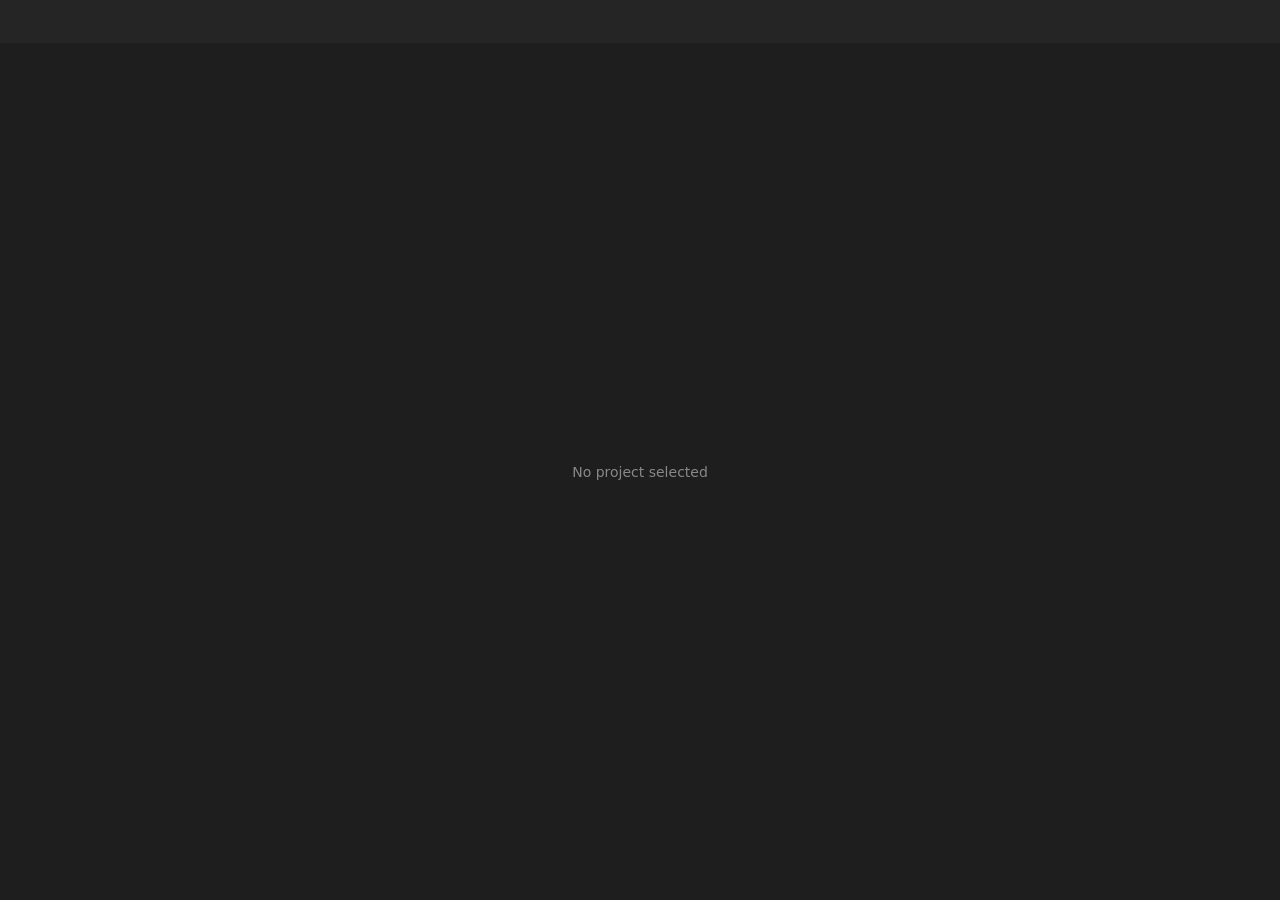
==== ui/index.html @ 2f4cf838 "feat: v0.1 step 1 — Tauri shell + iframe + Rust lifecycle - src-tauri/: Tauri 2.x app with list_proj" ====
<!DOCTYPE html>
<html lang="ko">
<head>
<meta charset="UTF-8">
<title>vstabs</title>
<link rel="stylesheet" href="styles.css">
</head>
<body>
<nav id="tabbar"></nav>
<main id="content">
  <div id="empty-state">No project selected</div>
</main>
<script src="app.js"></script>
</body>
</html>
---- ui/styles.css ----
* { margin: 0; padding: 0; box-sizing: border-box; }

body {
  display: flex; flex-direction: column; height: 100vh;
  font-family: 'Segoe UI', -apple-system, system-ui, sans-serif;
  background: #1e1e1e;
  overflow: hidden;
}

#tabbar {
  display: flex; height: 44px; background: #252526; color: #cccccc;
  align-items: stretch; border-bottom: 1px solid #1e1e1e;
  flex-shrink: 0; user-select: none;
}

#tabbar .tab {
  background: transparent; border: none; color: inherit;
  padding: 0 18px; cursor: pointer; font-size: 13px;
  border-right: 1px solid #1e1e1e;
  display: flex; align-items: center; gap: 10px;
  transition: background 0.05s;
  position: relative;
}
#tabbar .tab:hover { background: #2a2d2e; }
#tabbar .tab.active { background: #1e1e1e; color: #ffffff; }
#tabbar .tab.active::after {
  content: ""; position: absolute; left: 0; right: 0; bottom: -1px;
  height: 2px; background: var(--env-color, #007acc);
}
#tabbar .tab .icon { font-size: 16px; }
#tabbar .tab .name { font-weight: 500; }
#tabbar .tab .env-tag {
  font-size: 10px; padding: 2px 6px; border-radius: 3px;
  background: var(--env-color, #555); color: #1e1e1e;
  font-weight: 600; letter-spacing: 0.5px;
}
#tabbar .tab .status-dot {
  width: 6px; height: 6px; border-radius: 50%;
  background: #555; transition: background 0.15s;
}
#tabbar .tab .status-dot.running { background: #4caf50; }
#tabbar .tab .status-dot.spawning { background: #ffa726; }

#tabbar .add {
  background: transparent; border: none; color: #888; cursor: pointer;
  padding: 0 14px; font-size: 18px;
  border-right: 1px solid #1e1e1e;
}
#tabbar .add:hover { background: #2a2d2e; color: #ccc; }

#tabbar .spacer { flex: 1; }
#tabbar .meta {
  display: flex; align-items: center; padding: 0 14px;
  color: #666; font-size: 11px; gap: 14px;
}

#content { flex: 1; position: relative; background: #1e1e1e; }

iframe {
  position: absolute; inset: 0; width: 100%; height: 100%;
  border: none; display: none;
}
iframe.active { display: block; }

#empty-state {
  position: absolute; inset: 0;
  display: flex; align-items: center; justify-content: center;
  color: #888; font-size: 14px;
}
#empty-state.hidden { display: none; }

.toast {
  position: fixed; bottom: 12px; left: 50%; transform: translateX(-50%);
  background: #333; color: #eee; padding: 8px 14px;
  border-radius: 4px; font-size: 12px;
  opacity: 0; transition: opacity 0.2s;
  pointer-events: none;
  max-width: 600px;
}
.toast.show { opacity: 0.95; }
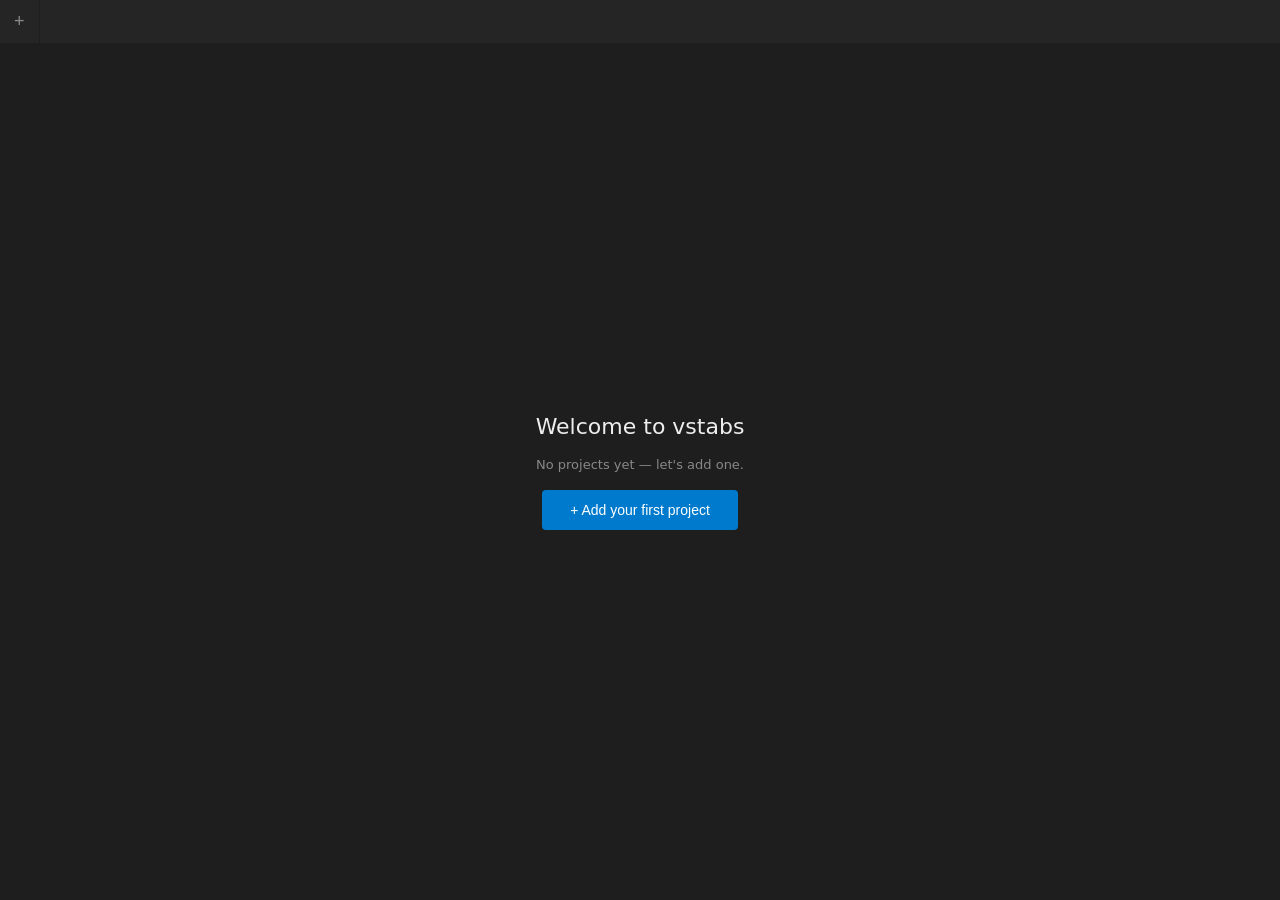
==== commit 9ef5e0db: "feat: v0.2 A — JSON registry + add/edit/remove UI + host suggest Replaces hardcoded registry.rs::def" ====
--- a/ui/index.html
+++ b/ui/index.html
@@ -6,10 +6,89 @@
 <link rel="stylesheet" href="styles.css">
 </head>
 <body>
+
 <nav id="tabbar"></nav>
+
 <main id="content">
-  <div id="empty-state">No project selected</div>
+  <div id="empty-state">
+    <h2>Welcome to vstabs</h2>
+    <p>No projects yet — let's add one.</p>
+    <button id="empty-cta" class="cta">+ Add your first project</button>
+  </div>
 </main>
+
+<!-- Project add/edit modal -->
+<div id="modal-overlay" class="modal-overlay hidden" data-mode="add">
+  <div class="modal" role="dialog" aria-labelledby="modal-title">
+    <h3 id="modal-title">Add project</h3>
+
+    <div class="row">
+      <div class="grow">
+        <label>Name</label>
+        <input id="f-name" type="text" placeholder="my-project" maxlength="40" />
+      </div>
+      <div style="flex: 0 0 80px;">
+        <label>Icon</label>
+        <input id="f-icon" type="text" placeholder="📁" maxlength="4" />
+      </div>
+    </div>
+
+    <label>Environment</label>
+    <div class="env-radio" id="f-env">
+      <label data-env="local">Local</label>
+      <label data-env="wsl" class="active">WSL</label>
+      <label data-env="ssh">SSH</label>
+    </div>
+
+    <div id="f-conditional-wsl" class="conditional">
+      <label>WSL distro</label>
+      <select id="f-wsl-distro"></select>
+      <div class="hint">populated from <code>wsl -l --quiet</code></div>
+    </div>
+
+    <div id="f-conditional-ssh" class="conditional hidden">
+      <label>SSH host</label>
+      <input id="f-ssh-host" type="text" list="f-ssh-aliases" placeholder="my-remote-host" />
+      <datalist id="f-ssh-aliases"></datalist>
+      <div class="hint">suggestions from <code>~/.ssh/config</code> Host aliases — also accepts new names</div>
+    </div>
+
+    <label>Folder</label>
+    <input id="f-folder" type="text" placeholder="/home/your-user/projects/my-project" />
+
+    <label>Port (optional — auto if empty)</label>
+    <input id="f-port" type="number" min="1024" max="65535" placeholder="auto" />
+
+    <div id="modal-error" class="error hidden"></div>
+
+    <div class="actions">
+      <button id="modal-cancel">Cancel</button>
+      <button id="modal-submit" class="primary">Add</button>
+    </div>
+  </div>
+</div>
+
+<!-- Context menu (tab right-click) -->
+<div id="ctx-menu" class="ctx-menu hidden">
+  <div class="item" data-action="edit">📝 Edit project…</div>
+  <div class="item" data-action="move-left">↑ Move left</div>
+  <div class="item" data-action="move-right">↓ Move right</div>
+  <div class="sep"></div>
+  <div class="item danger" data-action="remove">🗑 Remove project</div>
+</div>
+
+<!-- Confirm dialog (used for remove) -->
+<div id="confirm-overlay" class="modal-overlay hidden">
+  <div class="modal" role="alertdialog">
+    <h3 id="confirm-title">Confirm</h3>
+    <p id="confirm-message" class="confirm-message"></p>
+    <div class="actions">
+      <button id="confirm-cancel">Cancel</button>
+      <button id="confirm-ok" class="primary danger-btn">Remove</button>
+    </div>
+  </div>
+</div>
+
 <script src="app.js"></script>
 </body>
 </html>
--- a/ui/styles.css
+++ b/ui/styles.css
@@ -3,18 +3,19 @@
 body {
   display: flex; flex-direction: column; height: 100vh;
   font-family: 'Segoe UI', -apple-system, system-ui, sans-serif;
-  background: #1e1e1e;
+  background: #1e1e1e; color: #cccccc;
   overflow: hidden;
 }
 
+/* ---------- Tab bar ---------- */
 #tabbar {
-  display: flex; height: 44px; background: #252526; color: #cccccc;
+  display: flex; height: 44px; background: #252526;
   align-items: stretch; border-bottom: 1px solid #1e1e1e;
   flex-shrink: 0; user-select: none;
 }
 
 #tabbar .tab {
-  background: transparent; border: none; color: inherit;
+  background: transparent; border: none; color: #cccccc;
   padding: 0 18px; cursor: pointer; font-size: 13px;
   border-right: 1px solid #1e1e1e;
   display: flex; align-items: center; gap: 10px;
@@ -40,6 +41,7 @@
 }
 #tabbar .tab .status-dot.running { background: #4caf50; }
 #tabbar .tab .status-dot.spawning { background: #ffa726; }
+#tabbar .tab .status-dot.failed { background: #f44336; }
 
 #tabbar .add {
   background: transparent; border: none; color: #888; cursor: pointer;
@@ -54,6 +56,7 @@
   color: #666; font-size: 11px; gap: 14px;
 }
 
+/* ---------- Content area ---------- */
 #content { flex: 1; position: relative; background: #1e1e1e; }
 
 iframe {
@@ -62,19 +65,121 @@
 }
 iframe.active { display: block; }
 
+/* ---------- Empty state ---------- */
 #empty-state {
   position: absolute; inset: 0;
-  display: flex; align-items: center; justify-content: center;
-  color: #888; font-size: 14px;
+  display: flex; flex-direction: column;
+  align-items: center; justify-content: center; gap: 18px;
+  color: #ccc;
 }
 #empty-state.hidden { display: none; }
+#empty-state h2 { font-size: 22px; font-weight: 400; color: #eee; }
+#empty-state p { font-size: 13px; color: #888; }
+.cta {
+  background: #007acc; color: white; border: none;
+  padding: 12px 28px; font-size: 14px; border-radius: 4px;
+  cursor: pointer; font-weight: 500;
+}
+.cta:hover { background: #1389d6; }
 
+/* ---------- Modal ---------- */
+.modal-overlay {
+  position: fixed; inset: 0; background: rgba(0, 0, 0, 0.5);
+  display: flex; align-items: center; justify-content: center;
+  z-index: 1000;
+}
+.modal-overlay.hidden { display: none; }
+.modal {
+  background: #252526; border: 1px solid #3a3a3a;
+  width: 480px; max-width: 95vw; padding: 22px; border-radius: 6px;
+  box-shadow: 0 16px 40px rgba(0, 0, 0, 0.6);
+  max-height: 90vh; overflow-y: auto;
+}
+.modal h3 {
+  color: #eee; font-size: 16px; font-weight: 500; margin-bottom: 16px;
+}
+.modal label {
+  display: block; font-size: 11px; color: #888; margin-top: 12px;
+  text-transform: uppercase; letter-spacing: 0.5px;
+}
+.modal input, .modal select {
+  width: 100%; background: #1e1e1e; border: 1px solid #3a3a3a;
+  color: #ddd; padding: 7px 10px; font-size: 13px; border-radius: 3px;
+  margin-top: 4px; font-family: inherit;
+}
+.modal input:focus, .modal select:focus {
+  outline: none; border-color: #007acc;
+}
+.modal .row { display: flex; gap: 10px; align-items: flex-end; }
+.modal .grow { flex: 1; }
+.modal .env-radio {
+  display: flex; gap: 6px; margin-top: 4px;
+}
+.modal .env-radio label {
+  flex: 1; text-align: center; padding: 7px; cursor: pointer;
+  background: #1e1e1e; border: 1px solid #3a3a3a; border-radius: 3px;
+  color: #888; font-size: 12px; text-transform: none; letter-spacing: 0;
+  margin: 0; font-weight: 500;
+}
+.modal .env-radio label.active {
+  background: #007acc; color: white; border-color: #007acc;
+}
+.modal .conditional {
+  border-top: 1px solid #2a2a2a; margin-top: 14px; padding-top: 6px;
+}
+.modal .conditional.hidden { display: none; }
+.modal .hint {
+  font-size: 11px; color: #666; margin-top: 4px; font-style: italic;
+}
+.modal .hint code {
+  background: #1e1e1e; padding: 1px 4px; border-radius: 2px; font-style: normal;
+}
+.modal .actions {
+  display: flex; justify-content: flex-end; gap: 8px; margin-top: 20px;
+}
+.modal .actions button {
+  padding: 7px 16px; border-radius: 3px; cursor: pointer; font-size: 13px;
+  border: 1px solid #3a3a3a; background: #1e1e1e; color: #ccc;
+  font-family: inherit;
+}
+.modal .actions button.primary {
+  background: #007acc; color: white; border-color: #007acc;
+}
+.modal .actions button.primary:hover { background: #1389d6; }
+.modal .actions button.danger-btn {
+  background: #c62828; border-color: #c62828;
+}
+.modal .actions button.danger-btn:hover { background: #d33a3a; }
+.modal .error {
+  background: #4a1a1a; border: 1px solid #c62828; color: #f48771;
+  padding: 8px 10px; border-radius: 3px; font-size: 12px; margin-top: 14px;
+}
+.modal .error.hidden { display: none; }
+.modal .confirm-message {
+  font-size: 13px; color: #ccc; line-height: 1.5;
+}
+
+/* ---------- Context menu ---------- */
+.ctx-menu {
+  position: fixed; z-index: 1001;
+  background: #252526; border: 1px solid #3a3a3a; border-radius: 4px;
+  padding: 4px 0; min-width: 180px; font-size: 12px;
+  box-shadow: 0 4px 12px rgba(0, 0, 0, 0.5);
+}
+.ctx-menu.hidden { display: none; }
+.ctx-menu .item {
+  padding: 7px 14px; cursor: pointer; color: #ccc; user-select: none;
+}
+.ctx-menu .item:hover { background: #094771; color: white; }
+.ctx-menu .sep { height: 1px; background: #3a3a3a; margin: 4px 0; }
+.ctx-menu .danger { color: #f48771; }
+
+/* ---------- Toast ---------- */
 .toast {
   position: fixed; bottom: 12px; left: 50%; transform: translateX(-50%);
   background: #333; color: #eee; padding: 8px 14px;
   border-radius: 4px; font-size: 12px;
   opacity: 0; transition: opacity 0.2s;
-  pointer-events: none;
-  max-width: 600px;
+  pointer-events: none; max-width: 600px; z-index: 1100;
 }
 .toast.show { opacity: 0.95; }
